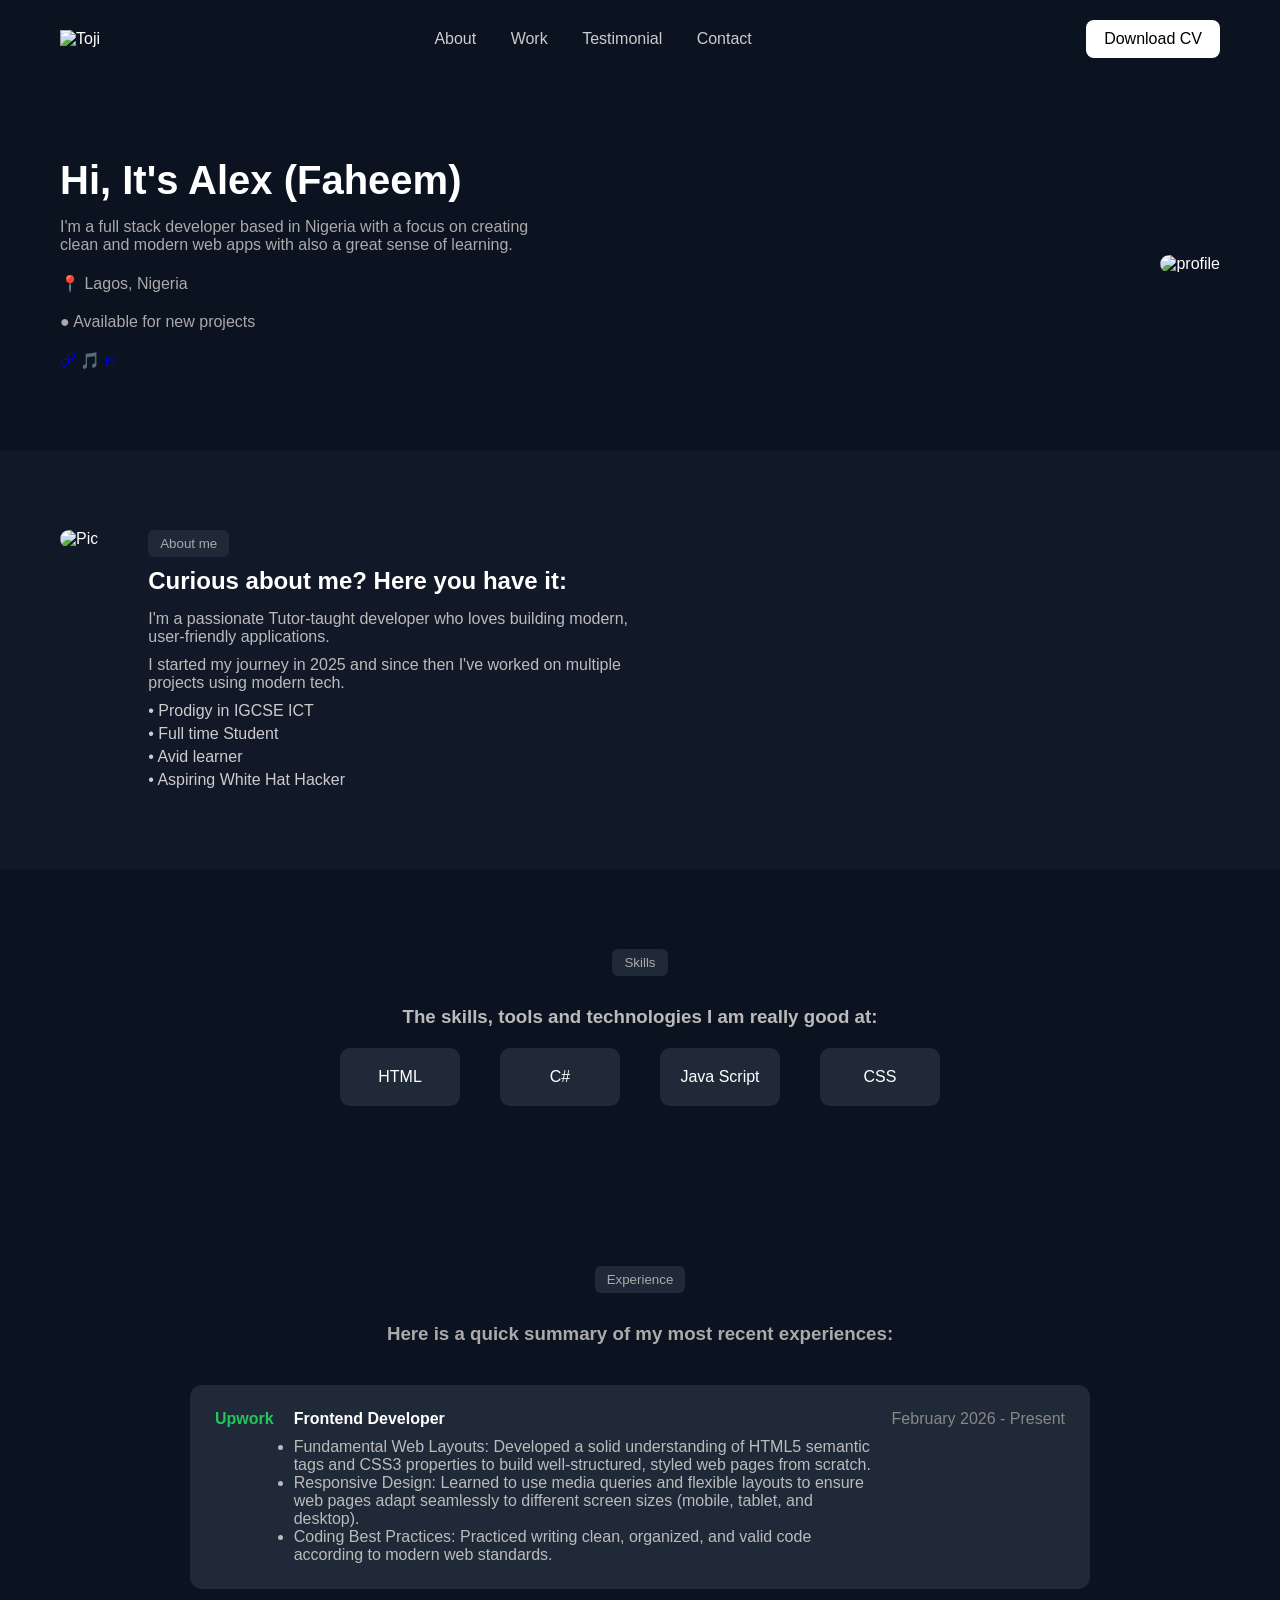
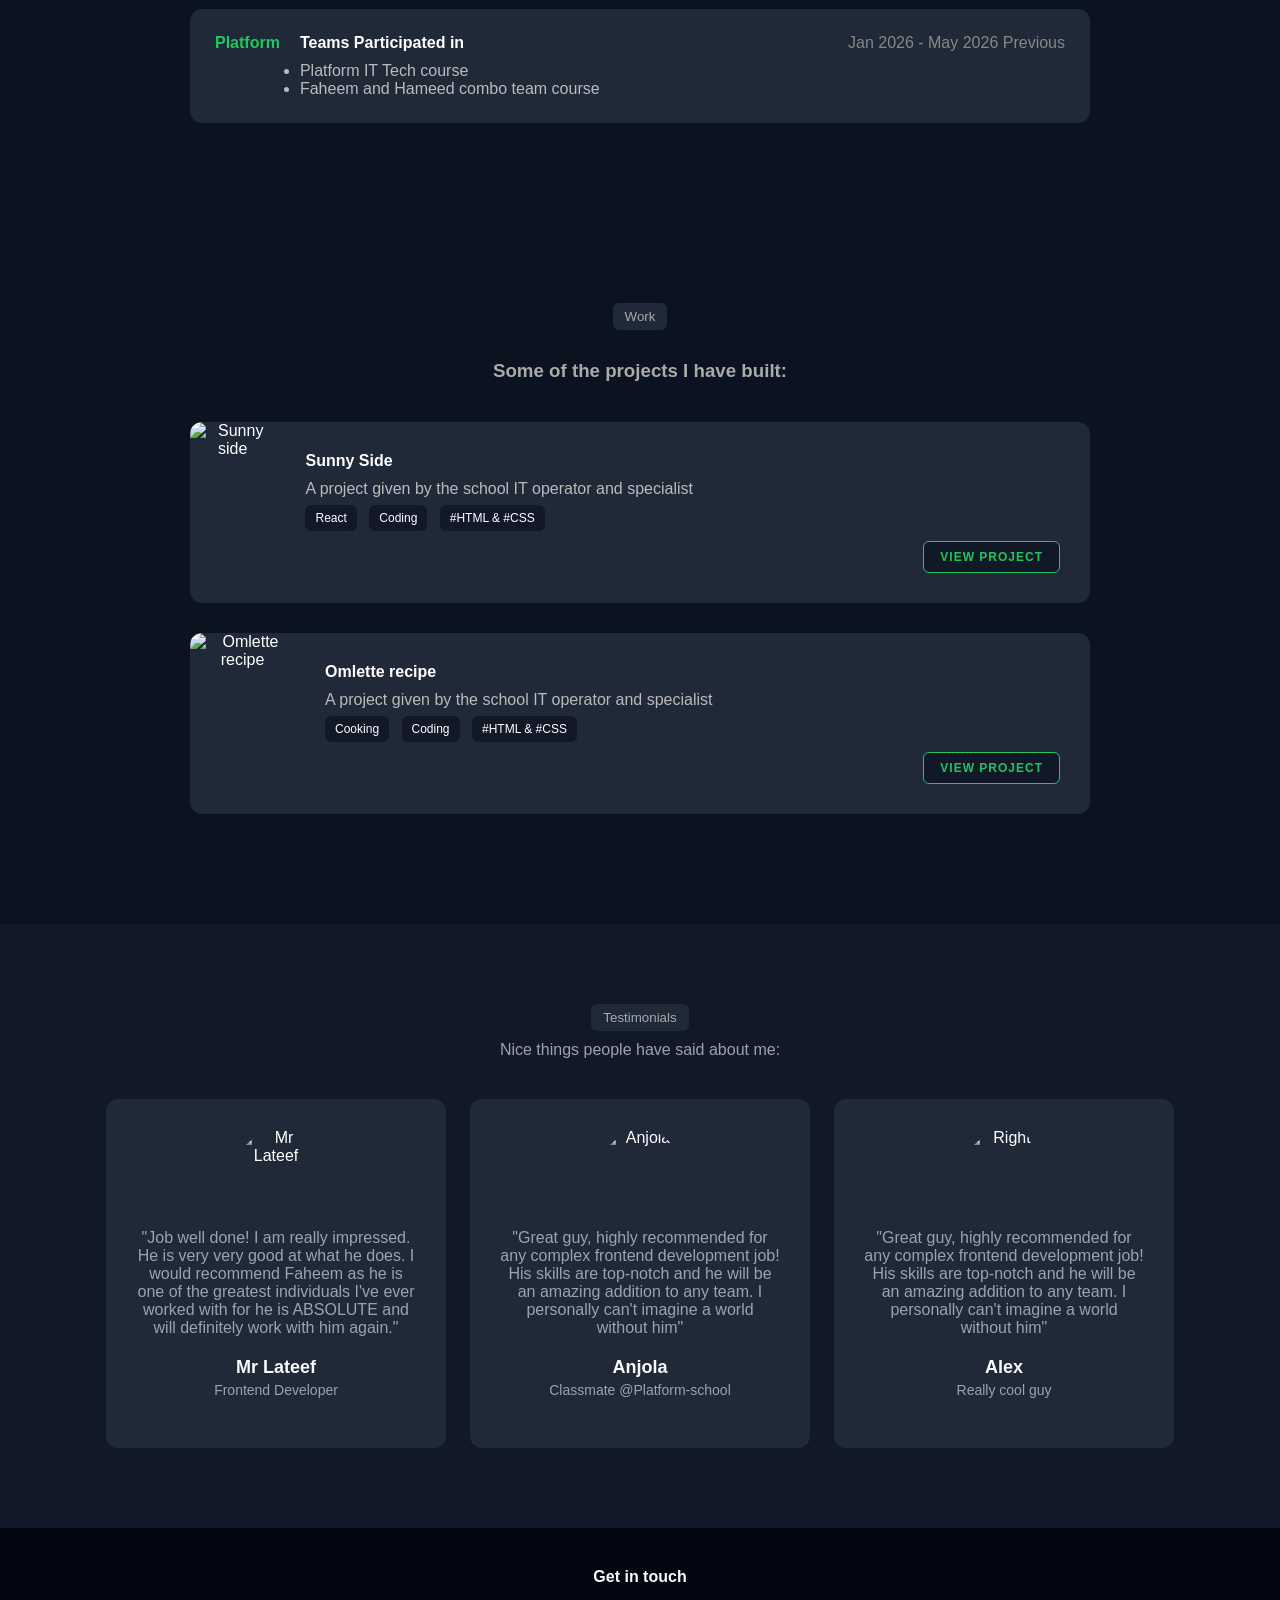
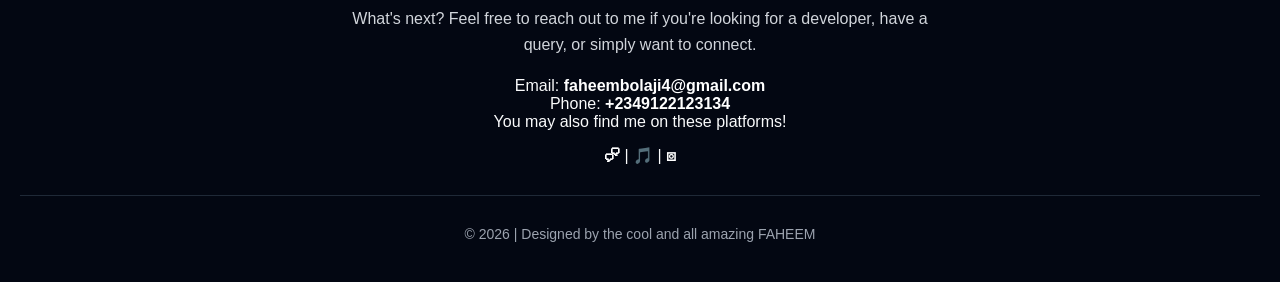
==== index.html @ 675ea179 "renamed our file names" ====
<!DOCTYPE html>
<html lang="en">
<head>
    <meta charset="UTF-8">
    <meta name="viewport" content="width=device-width, initial-scale=1.0">
    <title>Portfolio</title>
    <link rel="stylesheet" href="Website.css">
</head>
<body>

<header class="navbar">
    <div class="logo">
        <img src="./toji2.png" alt="Toji">
    </div>
    <nav>
        <a href="#about">About</a>
        <a href="#work">Work</a>
        <a href="#testimonials">Testimonial</a>
        <a href="#contact">Contact</a>
    </nav>
    <a href="#" class="btn">Download CV</a>
</header>

<section class="hero">
    <div class="hero-text">
        <h1>Hi, It's Alex (Faheem)</h1>
        <p>
            I'm a full stack developer based in Nigeria with a focus on creating
            clean and modern web apps with also a great sense of learning.
        </p>

        <div class="status">
            <p>📍 Lagos, Nigeria</p>
            <p class="green">● Available for new projects</p>
        </div>

        <div class="socials">
            <span><a href="https://www.whatsapp.com/">🗪</a></span>
            <span><a href="https://www.tiktok.com/@bnk_void1">🎵</a></span>
            <span><a href="https://www.instagram.com/alex_aloneeee/">⧇</a></span>
        </div>
    </div>

    <div class="hero-img">
        <img src="./toji2.png" alt="profile">
    </div>
</section>

<section id="about" class="about">
    <div class="about-img">
        <img src="./toji2.png" alt="Pic">
    </div>

    <div class="about-text">
        <button class="small-btn">About me</button>
        <h2>Curious about me? Here you have it:</h2>
        <p>
            I'm a passionate Tutor-taught developer who loves building
            modern, user-friendly applications.
        </p>
        <p>
            I started my journey in 2025 and since then I've worked on
            multiple projects using modern tech.
        </p>

        <div class="tags">
            <span>• Prodigy in IGCSE ICT</span>
            <span>• Full time Student</span>
            <span>• Avid learner</span>
            <span>• Aspiring White Hat Hacker</span>
        </div>
    </div>
</section>

<section class="skills">
    <button class="small-btn">Skills</button>
    <h3>The skills, tools and technologies I am really good at:</h3>

    <div class="skills-grid">
        <div>HTML</div>
        <div>C#</div>
        <div>Java Script</div>
        <div>CSS</div>
    </div>
</section>

<section class="experience">
    <button class="small-btn">Experience</button>
    <h3>Here is a quick summary of my most recent experiences:</h3>

    <div class="exp-card">
        <div class="exp-left">Upwork</div>
        <div class="exp-middle">
            <h4>Frontend Developer</h4>
            <ul>
                <li>Fundamental Web Layouts: Developed a solid understanding of HTML5 semantic tags and CSS3 properties to build well-structured, styled web pages from scratch.</li>
                <li>Responsive Design: Learned to use media queries and flexible layouts to ensure web pages adapt seamlessly to different screen sizes (mobile, tablet, and desktop).</li>
                <li>Coding Best Practices: Practiced writing clean, organized, and valid code according to modern web standards.</li>
            </ul>
        </div>
        <div class="exp-right">February 2026 - Present</div>
    </div>

    <div class="exp-card">
        <div class="exp-left">Platform</div>
        <div class="exp-middle">
            <h4>Teams Participated in</h4>
            <ul>
                <li>Platform IT Tech course</li>
                <li>Faheem and Hameed combo team course</li>
            </ul>
        </div>
        <div class="exp-right">Jan 2026 - May 2026 Previous</div>
    </div>
</section>

<section id="work" class="work">
    <button class="small-btn">Work</button>
    <h3>Some of the projects I have built:</h3>

    <div class="project-card">
        <div class="project-img">
            <img src="./portfolio 1.png" alt="Sunny side">
        </div>
        <div class="project-info">
            <h4>Sunny Side</h4>
            <p>A project given by the school IT operator and specialist</p>
            <div class="tech-tags">
                <span>React</span>
                <span>Coding</span>
                <span>#HTML & #CSS</span>
            </div>
            <a href="#" class="view-project-btn">VIEW PROJECT</a>
        </div>
    </div>

    <div class="project-card">
        <div class="project-img">
            <img src="./desktop-design.jpg" alt="Omlette recipe">
        </div>
        <div class="project-info">
            <h4>Omlette recipe</h4>
            <p>A project given by the school IT operator and specialist</p>
            <div class="tech-tags">
                <span>Cooking</span>
                <span>Coding</span>
                <span>#HTML & #CSS</span>
            </div>
            <a href="#" class="view-project-btn">VIEW PROJECT</a>
        </div>
    </div>
</section>

<section id="testimonials" class="testimonials">
    <button class="small-btn">Testimonials</button>
    <p class="subtitle">Nice things people have said about me:</p>
    
    <div class="testimonials-grid">
        <div class="testimonial-card">
            <div class="avatar-pic">
                <img src="./Mr Lateef.png" alt="Mr Lateef">
            </div>
            <p>"Job well done! I am really impressed. He is very very good at what he does. I would recommend Faheem as he is one of the greatest individuals I've ever worked with for he is ABSOLUTE and will definitely work with him again."</p>
            <h4>Mr Lateef</h4>
            <p class="title">Frontend Developer</p>
        </div>
        
        <div class="testimonial-card">
            <div class="avatar-pic">
                <img src="./Screenshot 2026-04-17 003725.png" alt="Anjola">
            </div>
            <p>"Great guy, highly recommended for any complex frontend development job! His skills are top-notch and he will be an amazing addition to any team. I personally can't imagine a world without him"</p>
            <h4>Anjola</h4>
            <p class="title">Classmate @Platform-school</p>
        </div>

        <div class="testimonial-card">
            <div class="avatar-pic">
                <img src="./Screenshot 2026-02-02 084126.png" alt="Right">
            </div>
            <p>"Great guy, highly recommended for any complex frontend development job! His skills are top-notch and he will be an amazing addition to any team. I personally can't imagine a world without him"</p>
            <h4>Alex</h4>
            <p class="title">Really cool guy</p>
        </div>
    </div>
</section>

<footer id="contact">
    <p><strong>Get in touch</strong></p>
    <h3>What's next? Feel free to reach out to me if you're looking for a developer, have a query, or simply want to connect.</h3>
    
    <p>Email: <a href="mailto:faheembolaji4@gmail.com">faheembolaji4@gmail.com</a></p>
    <p>Phone: <a href="tel:+2349122123134">+2349122123134</a></p>
    
    <p>You may also find me on these platforms!</p>
    <p class="footer-socials">
        <a href="https://www.whatsapp.com/">🗪</a> |
        <a href="https://www.tiktok.com/@bnk_void1">🎵</a> | 
        <a href="https://www.instagram.com/alex_aloneeee/">⧇</a>
    </p>
    
    <hr>
    <p class="copyright">&copy; 2026 | Designed by the cool and all amazing FAHEEM</p>
</footer>   

</body>
</html>
---- Website.css ----
html {
    scroll-behavior: smooth;
}

* {
    margin: 0;
    padding: 0;
    box-sizing: border-box;
    font-family: Arial, sans-serif;
}

body {
    background: #0b1220;
    color: white;
}

.navbar {
    display: flex;
    justify-content: space-between;
    align-items: center;
    padding: 20px 60px;
}

.navbar .logo img {
    height: 40px;
    width: auto;
}

.navbar nav a {
    margin: 0 15px;
    color: #ccc;
    text-decoration: none;
    transition: color 0.3s ease;
}

.navbar nav a:hover {
    color: #22c55e;
}

.btn {
    background: #fff;
    color: #000;
    padding: 10px 18px;
    border: none;
    border-radius: 8px;
    cursor: pointer;
    display: inline-block;
    text-decoration: none;
    transition: background-color 0.3s ease, color 0.3s ease;
}

.btn:hover {
    background: #22c55e;
    color: #0b1220;
}

.hero {
    display: flex;
    justify-content: space-between;
    align-items: center;
    padding: 80px 60px;
}

.hero-text {
    max-width: 500px;
}

.hero-text h1 {
    font-size: 40px;
    margin-bottom: 15px;
}

.hero-text p {
    color: #aaa;
    margin-bottom: 20px;
}

.status {
    margin-bottom: 15px;
}

.green {
    color: #22c55e;
}

.socials span a {
    text-decoration: none;
    display: inline-block;
    transition: transform 0.3s ease;
}

.socials span a:hover {
    transform: scale(1.2);
}

.hero-img img {
    width: 250px;
    border-radius: 10px;
}

.about {
    display: flex;
    gap: 50px;
    padding: 80px 60px;
    background: #111827;
}

.about-img img {
    width: 300px;
    border-radius: 10px;
}

.about-text {
    max-width: 500px;
}

.small-btn {
    background: #1f2937;
    border: none;
    padding: 6px 12px;
    border-radius: 6px;
    color: #aaa;
    margin-bottom: 10px;
    display: inline-block;
}

.about-text h2 {
    margin-bottom: 15px;
}

.about-text p {
    color: #bbb;
    margin-bottom: 10px;
}

.tags span {
    display: block;
    margin-top: 5px;
    color: #ccc;
}

.skills {
    text-align: center;
    padding: 80px 60px;
}

.skills h3 {
    margin: 20px 0;
    color: #bbb;
}

.skills-grid {
    display: grid;
    grid-template-columns: repeat(4, 1fr);
    gap: 40px;
    max-width: 600px;
    margin: auto;
    text-align: center;
}

.skills-grid div {
    background: #1f2937;
    padding: 20px;
    border-radius: 10px;
}

.experience {
    padding: 80px 60px;
    text-align: center;
}

.experience h3 {
    color: #aaa;
    margin: 20px 0 40px;
}

.exp-card {
    display: flex;
    justify-content: space-between;
    align-items: flex-start;
    background: #1f2937;
    padding: 25px;
    border-radius: 12px;
    margin: 20px auto;
    max-width: 900px;
    text-align: left;
}

.exp-left {
    color: #22c55e;
    font-weight: bold;
}

.exp-middle {
    flex: 1;
    margin: 0 20px;
}

.exp-middle h4 {
    margin-bottom: 10px;
}

.exp-middle ul {
    color: #bbb;
}

.exp-right {
    color: #888;
}

.work {
    padding: 80px 60px;
    text-align: center;
}

.work h3 {
    color: #aaa;
    margin: 20px 0 40px;
}

.project-card {
    display: flex;
    background: #1f2937;
    border-radius: 12px;
    overflow: hidden;
    max-width: 900px;
    margin: 0 auto 30px auto;
}

.project-img img {
    width: 350px;
    height: 100%;
    object-fit: cover;
}

.project-info {
    padding: 30px;
    text-align: left;
    display: flex;
    flex-direction: column;
    justify-content: space-between;
    width: 100%;
}

.project-info p {
    color: #bbb;
    margin: 10px 0;
}

.tech-tags span {
    background: #111827;
    padding: 6px 10px;
    border-radius: 6px;
    margin-right: 8px;
    font-size: 12px;
}

.view-project-btn {
    align-self: flex-end;
    margin-top: 15px;
    background: #111827;
    color: #22c55e;
    border: 1px solid #22c55e;
    padding: 8px 16px;
    border-radius: 6px;
    font-size: 12px;
    font-weight: bold;
    letter-spacing: 1px;
    text-decoration: none;
    transition: all 0.3s ease;
}

.view-project-btn:hover {
    background: #22c55e;
    color: #0b1220;
    box-shadow: 0 0 12px rgba(34, 197, 94, 0.4);
}

.testimonials {
    text-align: center;
    background-color: #111827;
    padding: 80px 60px;
}

.subtitle {
    color: #9ca3af;
    margin-bottom: 40px;
}

.testimonials-grid {
    display: flex;
    justify-content: center;
    gap: 24px;
    flex-wrap: wrap;
}

.testimonial-card {
    background-color: #1f2937;
    padding: 30px;
    border-radius: 12px;
    width: 340px;
    display: flex;
    flex-direction: column;
    align-items: center;
}

.avatar-pic {
    width: 80px;
    height: 80px;
    border-radius: 50%;
    overflow: hidden;
    margin-bottom: 20px;
    display: flex;
    align-items: center;
    justify-content: center;
}

.avatar-pic img {
    width: 100%;
    height: 100%;
    object-fit: cover;
}

.testimonial-card p {
    color: #9ca3af;
    margin-bottom: 20px;
    flex-grow: 1;
}

.testimonial-card h4 {
    font-size: 18px;
    margin-bottom: 4px;
    color: #f9fafb;
}

.testimonial-card .title {
    font-size: 14px;
}

footer {
    background-color: #030712;
    color: #f9fafb;
    padding: 40px 20px;
    text-align: center;
}

footer h3 {
    max-width: 600px;
    margin: 20px auto;
    color: #d1d5db;
    line-height: 1.6;
    font-weight: normal;
    font-size: 16px;
}

footer a {
    color: #ffffff;
    text-decoration: none;
    font-weight: bold;
    transition: color 0.3s ease;
}

footer a:hover {
    color: #38bdf8;
}

.footer-socials {
    margin-top: 15px;
}

.footer-socials a {
    transition: transform 0.3s ease;
    display: inline-block;
}

.footer-socials a:hover {
    transform: scale(1.2);
}

hr {
    border: 0;
    border-top: 1px solid #1f2937;
    margin: 30px 0;
}

.copyright {
    color: #9ca3af;
    font-size: 14px;
}
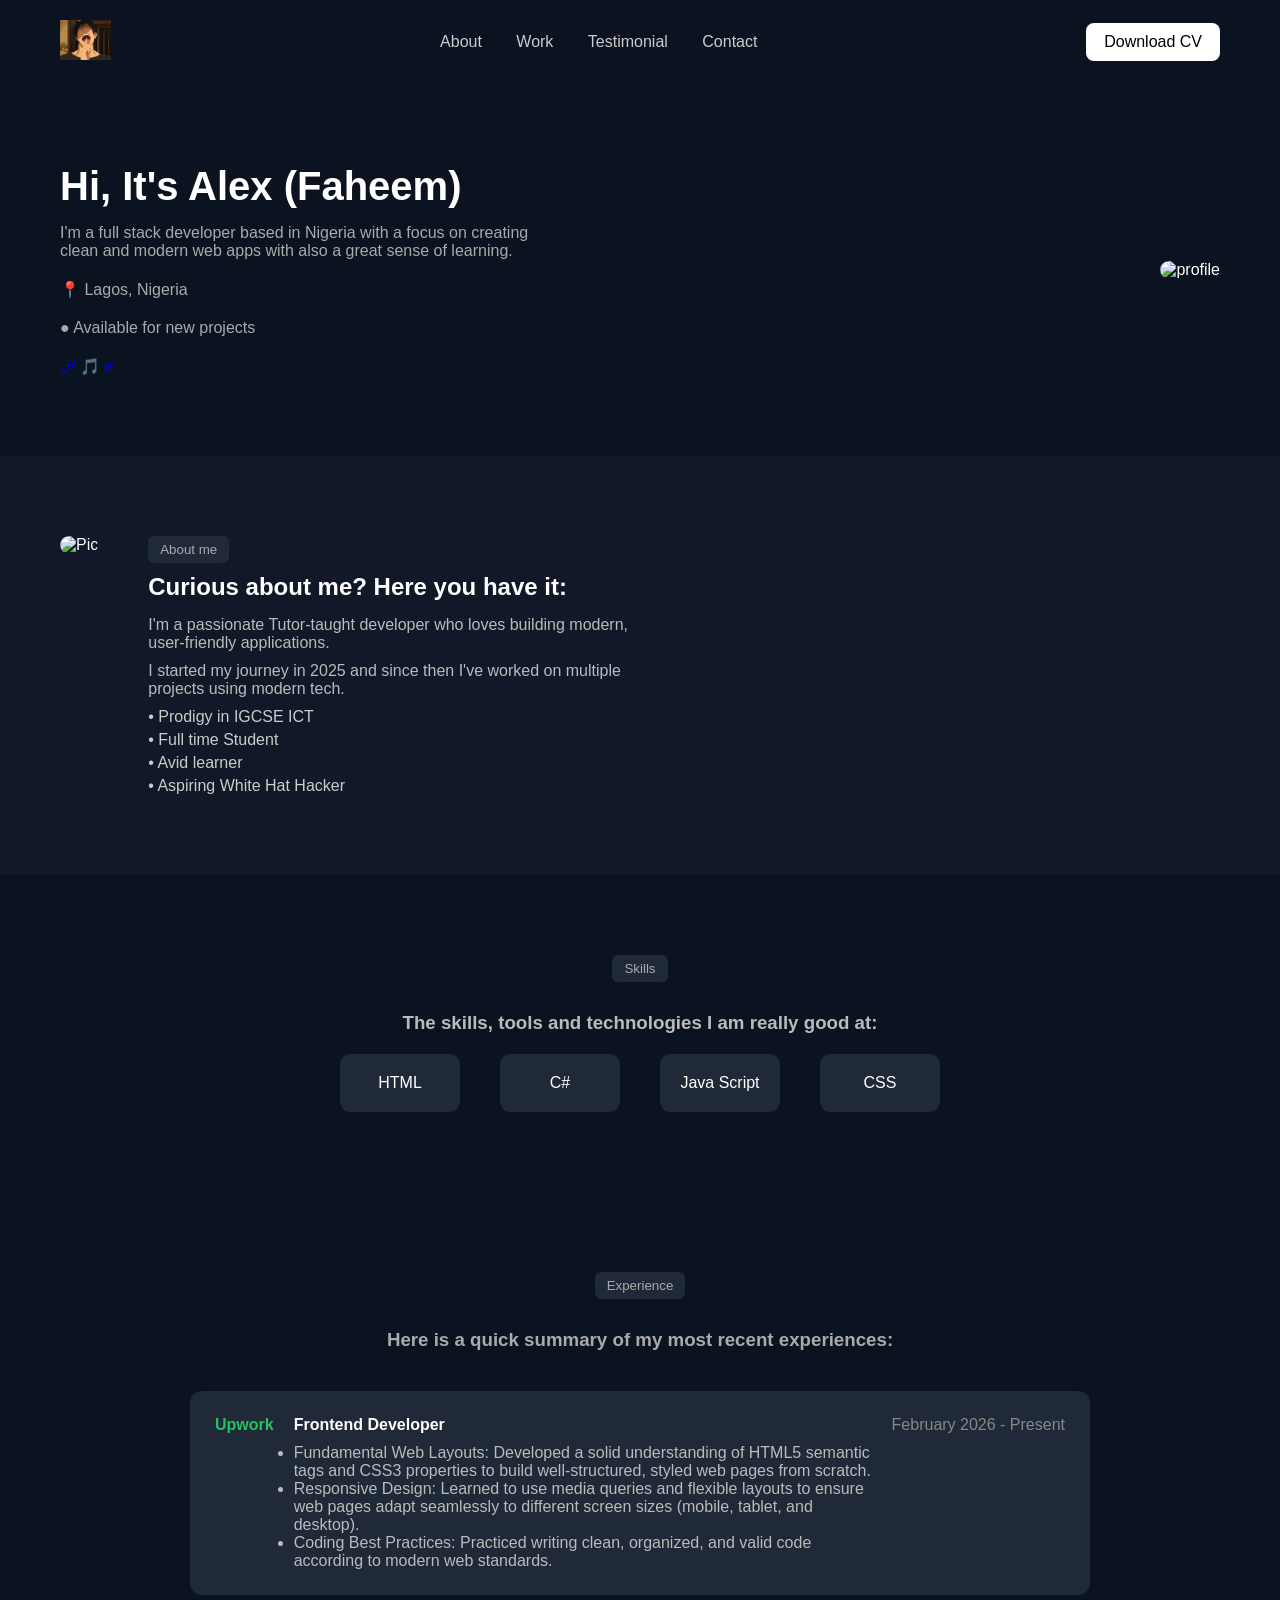
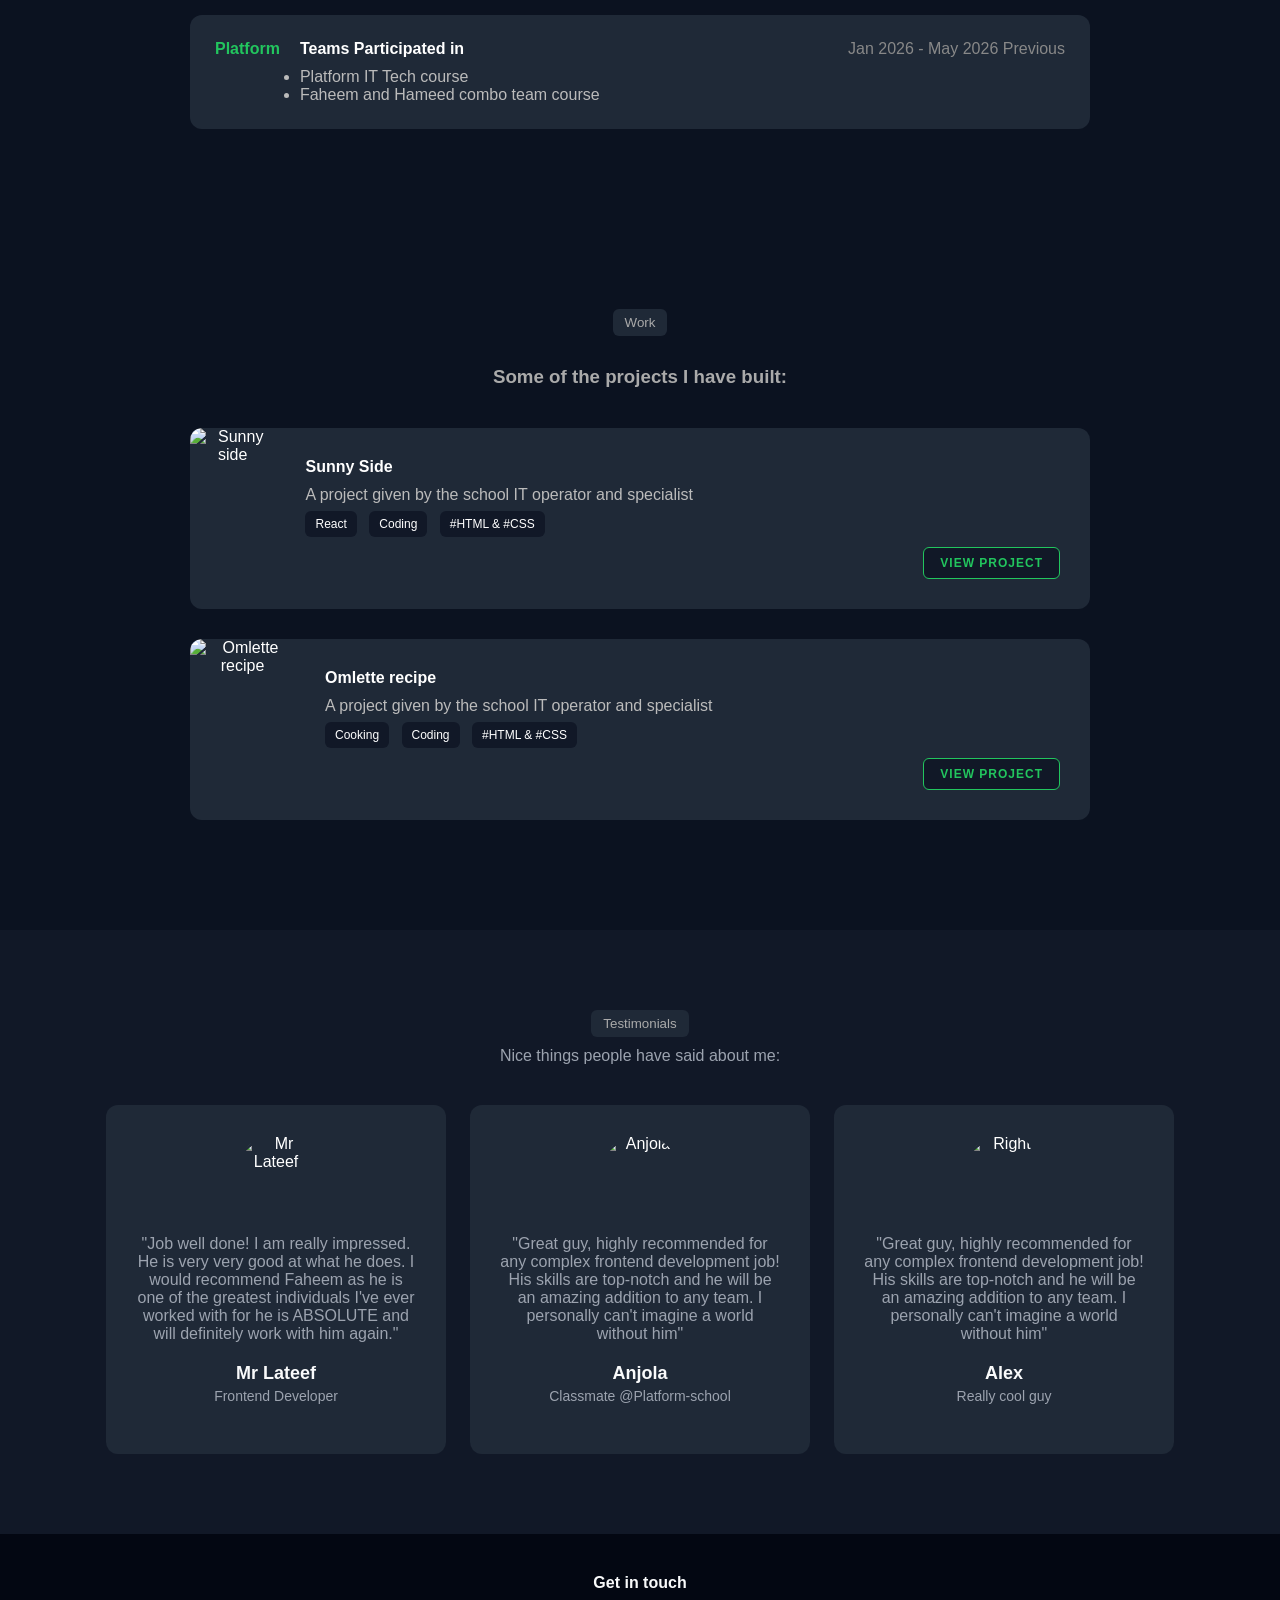
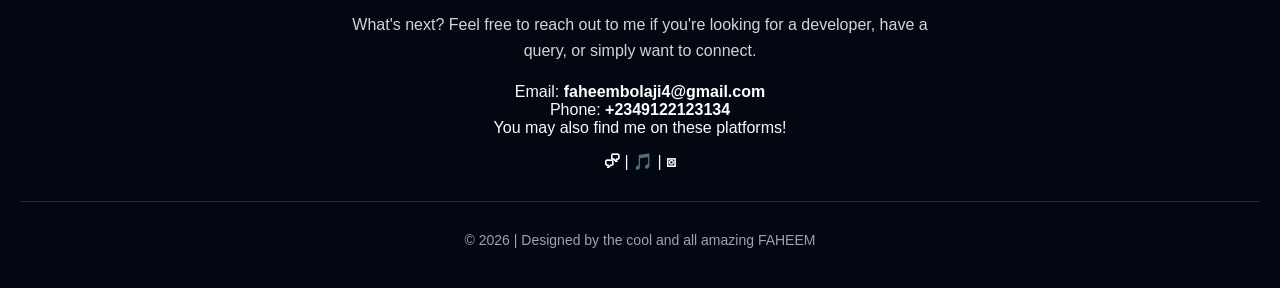
==== commit 39ea9e28: "Update index.html" ====
--- a/index.html
+++ b/index.html
@@ -4,13 +4,13 @@
     <meta charset="UTF-8">
     <meta name="viewport" content="width=device-width, initial-scale=1.0">
     <title>Portfolio</title>
-    <link rel="stylesheet" href="Website.css">
+    <link rel="stylesheet" href="style.css">
 </head>
 <body>
 
 <header class="navbar">
     <div class="logo">
-        <img src="./toji2.png" alt="Toji">
+        <img src="./Asset/toji2.png" alt="Toji">
     </div>
     <nav>
         <a href="#about">About</a>
@@ -204,4 +204,4 @@
 </footer>   
 
 </body>
-</html>+</html>
--- a/style.css
+++ b/style.css
@@ -0,0 +1,389 @@
+html {
+    scroll-behavior: smooth;
+}
+
+* {
+    margin: 0;
+    padding: 0;
+    box-sizing: border-box;
+    font-family: Arial, sans-serif;
+}
+
+body {
+    background: #0b1220;
+    color: white;
+}
+
+.navbar {
+    display: flex;
+    justify-content: space-between;
+    align-items: center;
+    padding: 20px 60px;
+}
+
+.navbar .logo img {
+    height: 40px;
+    width: auto;
+}
+
+.navbar nav a {
+    margin: 0 15px;
+    color: #ccc;
+    text-decoration: none;
+    transition: color 0.3s ease;
+}
+
+.navbar nav a:hover {
+    color: #22c55e;
+}
+
+.btn {
+    background: #fff;
+    color: #000;
+    padding: 10px 18px;
+    border: none;
+    border-radius: 8px;
+    cursor: pointer;
+    display: inline-block;
+    text-decoration: none;
+    transition: background-color 0.3s ease, color 0.3s ease;
+}
+
+.btn:hover {
+    background: #22c55e;
+    color: #0b1220;
+}
+
+.hero {
+    display: flex;
+    justify-content: space-between;
+    align-items: center;
+    padding: 80px 60px;
+}
+
+.hero-text {
+    max-width: 500px;
+}
+
+.hero-text h1 {
+    font-size: 40px;
+    margin-bottom: 15px;
+}
+
+.hero-text p {
+    color: #aaa;
+    margin-bottom: 20px;
+}
+
+.status {
+    margin-bottom: 15px;
+}
+
+.green {
+    color: #22c55e;
+}
+
+.socials span a {
+    text-decoration: none;
+    display: inline-block;
+    transition: transform 0.3s ease;
+}
+
+.socials span a:hover {
+    transform: scale(1.2);
+}
+
+.hero-img img {
+    width: 250px;
+    border-radius: 10px;
+}
+
+.about {
+    display: flex;
+    gap: 50px;
+    padding: 80px 60px;
+    background: #111827;
+}
+
+.about-img img {
+    width: 300px;
+    border-radius: 10px;
+}
+
+.about-text {
+    max-width: 500px;
+}
+
+.small-btn {
+    background: #1f2937;
+    border: none;
+    padding: 6px 12px;
+    border-radius: 6px;
+    color: #aaa;
+    margin-bottom: 10px;
+    display: inline-block;
+}
+
+.about-text h2 {
+    margin-bottom: 15px;
+}
+
+.about-text p {
+    color: #bbb;
+    margin-bottom: 10px;
+}
+
+.tags span {
+    display: block;
+    margin-top: 5px;
+    color: #ccc;
+}
+
+.skills {
+    text-align: center;
+    padding: 80px 60px;
+}
+
+.skills h3 {
+    margin: 20px 0;
+    color: #bbb;
+}
+
+.skills-grid {
+    display: grid;
+    grid-template-columns: repeat(4, 1fr);
+    gap: 40px;
+    max-width: 600px;
+    margin: auto;
+    text-align: center;
+}
+
+.skills-grid div {
+    background: #1f2937;
+    padding: 20px;
+    border-radius: 10px;
+}
+
+.experience {
+    padding: 80px 60px;
+    text-align: center;
+}
+
+.experience h3 {
+    color: #aaa;
+    margin: 20px 0 40px;
+}
+
+.exp-card {
+    display: flex;
+    justify-content: space-between;
+    align-items: flex-start;
+    background: #1f2937;
+    padding: 25px;
+    border-radius: 12px;
+    margin: 20px auto;
+    max-width: 900px;
+    text-align: left;
+}
+
+.exp-left {
+    color: #22c55e;
+    font-weight: bold;
+}
+
+.exp-middle {
+    flex: 1;
+    margin: 0 20px;
+}
+
+.exp-middle h4 {
+    margin-bottom: 10px;
+}
+
+.exp-middle ul {
+    color: #bbb;
+}
+
+.exp-right {
+    color: #888;
+}
+
+.work {
+    padding: 80px 60px;
+    text-align: center;
+}
+
+.work h3 {
+    color: #aaa;
+    margin: 20px 0 40px;
+}
+
+.project-card {
+    display: flex;
+    background: #1f2937;
+    border-radius: 12px;
+    overflow: hidden;
+    max-width: 900px;
+    margin: 0 auto 30px auto;
+}
+
+.project-img img {
+    width: 350px;
+    height: 100%;
+    object-fit: cover;
+}
+
+.project-info {
+    padding: 30px;
+    text-align: left;
+    display: flex;
+    flex-direction: column;
+    justify-content: space-between;
+    width: 100%;
+}
+
+.project-info p {
+    color: #bbb;
+    margin: 10px 0;
+}
+
+.tech-tags span {
+    background: #111827;
+    padding: 6px 10px;
+    border-radius: 6px;
+    margin-right: 8px;
+    font-size: 12px;
+}
+
+.view-project-btn {
+    align-self: flex-end;
+    margin-top: 15px;
+    background: #111827;
+    color: #22c55e;
+    border: 1px solid #22c55e;
+    padding: 8px 16px;
+    border-radius: 6px;
+    font-size: 12px;
+    font-weight: bold;
+    letter-spacing: 1px;
+    text-decoration: none;
+    transition: all 0.3s ease;
+}
+
+.view-project-btn:hover {
+    background: #22c55e;
+    color: #0b1220;
+    box-shadow: 0 0 12px rgba(34, 197, 94, 0.4);
+}
+
+.testimonials {
+    text-align: center;
+    background-color: #111827;
+    padding: 80px 60px;
+}
+
+.subtitle {
+    color: #9ca3af;
+    margin-bottom: 40px;
+}
+
+.testimonials-grid {
+    display: flex;
+    justify-content: center;
+    gap: 24px;
+    flex-wrap: wrap;
+}
+
+.testimonial-card {
+    background-color: #1f2937;
+    padding: 30px;
+    border-radius: 12px;
+    width: 340px;
+    display: flex;
+    flex-direction: column;
+    align-items: center;
+}
+
+.avatar-pic {
+    width: 80px;
+    height: 80px;
+    border-radius: 50%;
+    overflow: hidden;
+    margin-bottom: 20px;
+    display: flex;
+    align-items: center;
+    justify-content: center;
+}
+
+.avatar-pic img {
+    width: 100%;
+    height: 100%;
+    object-fit: cover;
+}
+
+.testimonial-card p {
+    color: #9ca3af;
+    margin-bottom: 20px;
+    flex-grow: 1;
+}
+
+.testimonial-card h4 {
+    font-size: 18px;
+    margin-bottom: 4px;
+    color: #f9fafb;
+}
+
+.testimonial-card .title {
+    font-size: 14px;
+}
+
+footer {
+    background-color: #030712;
+    color: #f9fafb;
+    padding: 40px 20px;
+    text-align: center;
+}
+
+footer h3 {
+    max-width: 600px;
+    margin: 20px auto;
+    color: #d1d5db;
+    line-height: 1.6;
+    font-weight: normal;
+    font-size: 16px;
+}
+
+footer a {
+    color: #ffffff;
+    text-decoration: none;
+    font-weight: bold;
+    transition: color 0.3s ease;
+}
+
+footer a:hover {
+    color: #38bdf8;
+}
+
+.footer-socials {
+    margin-top: 15px;
+}
+
+.footer-socials a {
+    transition: transform 0.3s ease;
+    display: inline-block;
+}
+
+.footer-socials a:hover {
+    transform: scale(1.2);
+}
+
+hr {
+    border: 0;
+    border-top: 1px solid #1f2937;
+    margin: 30px 0;
+}
+
+.copyright {
+    color: #9ca3af;
+    font-size: 14px;
+}
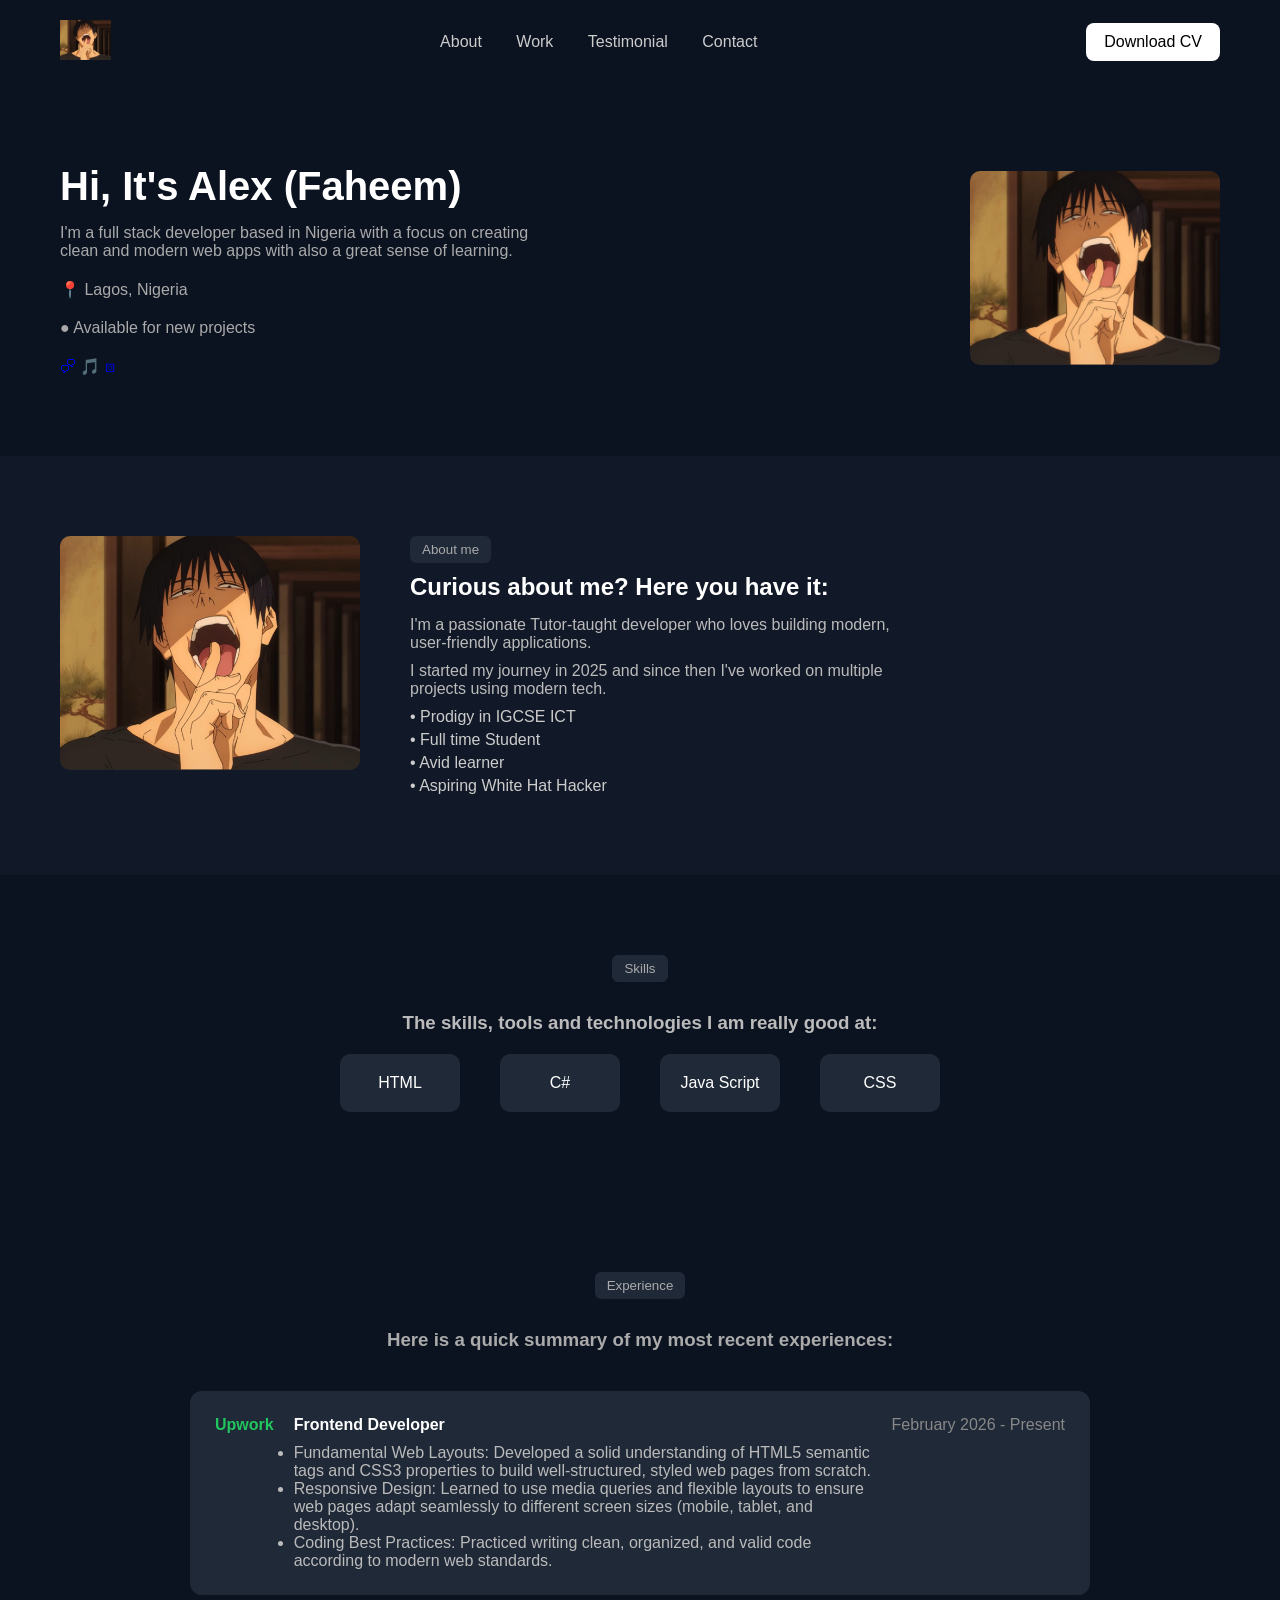
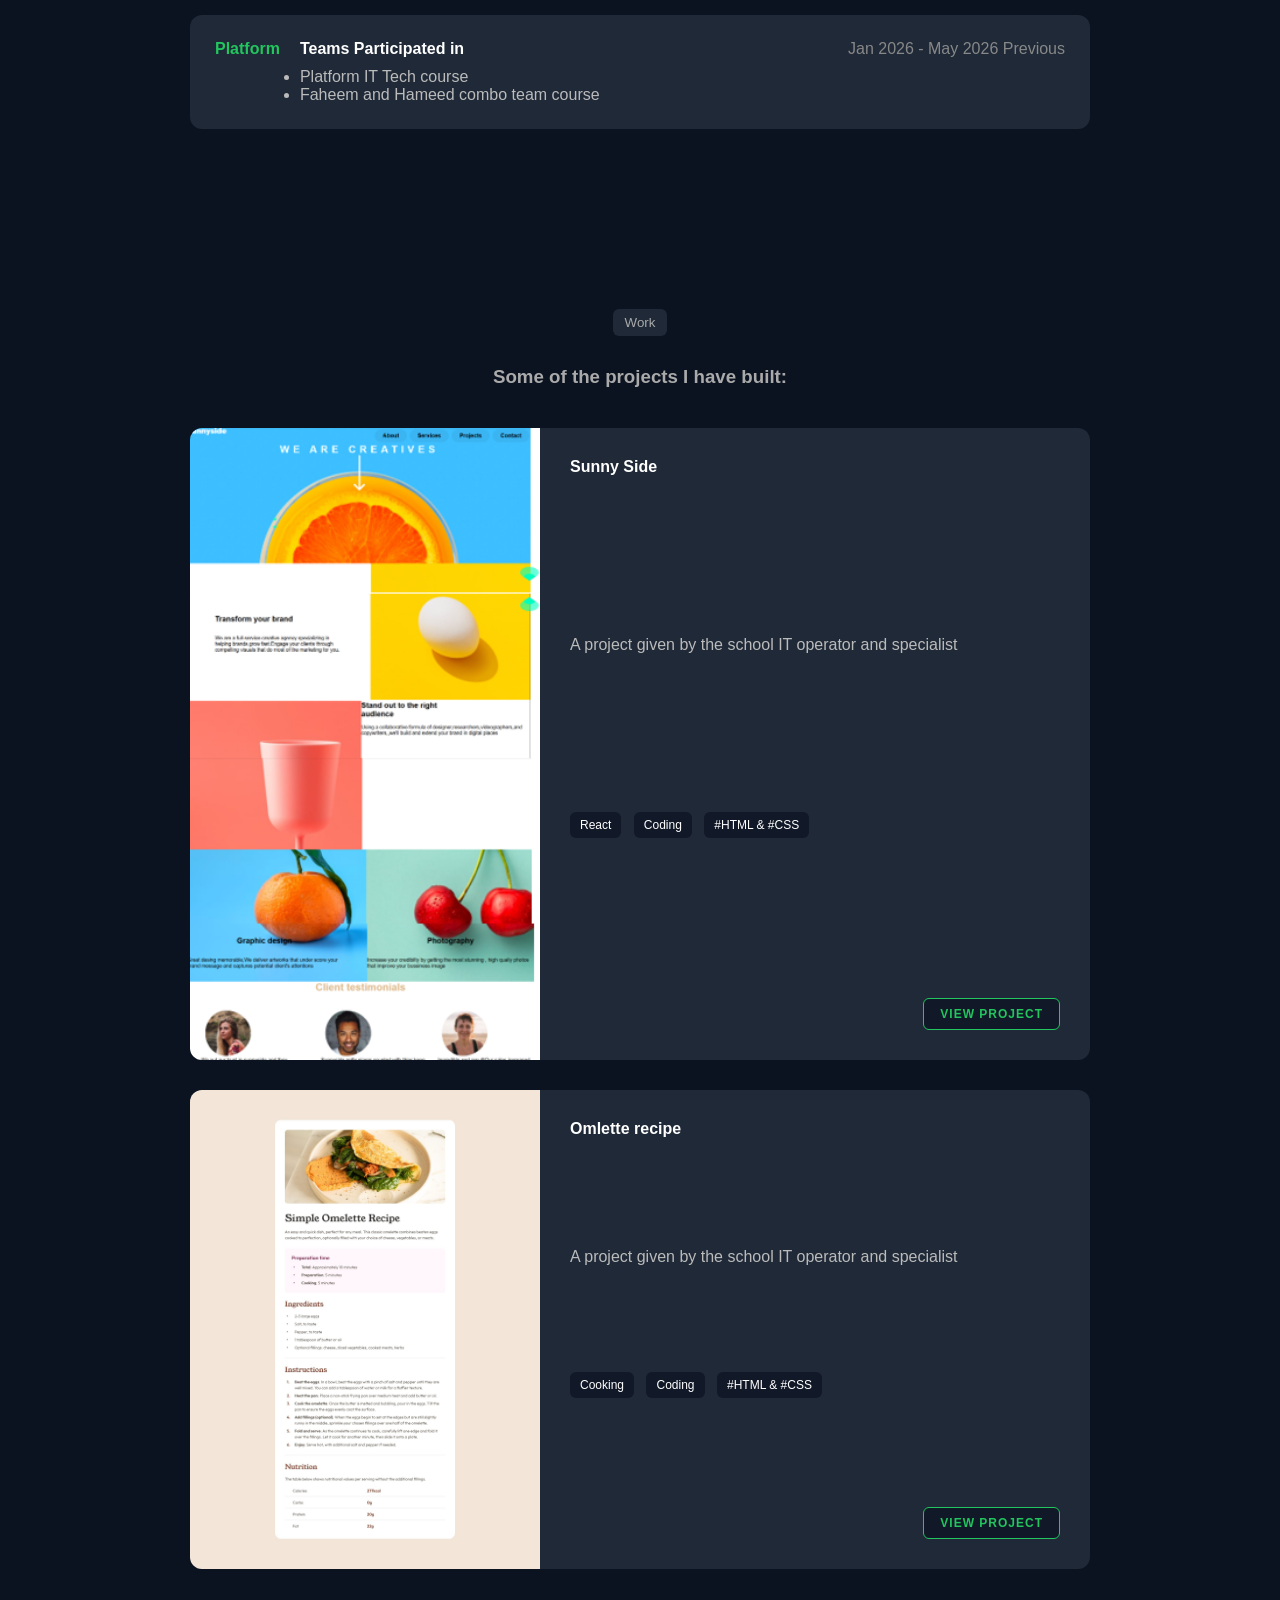
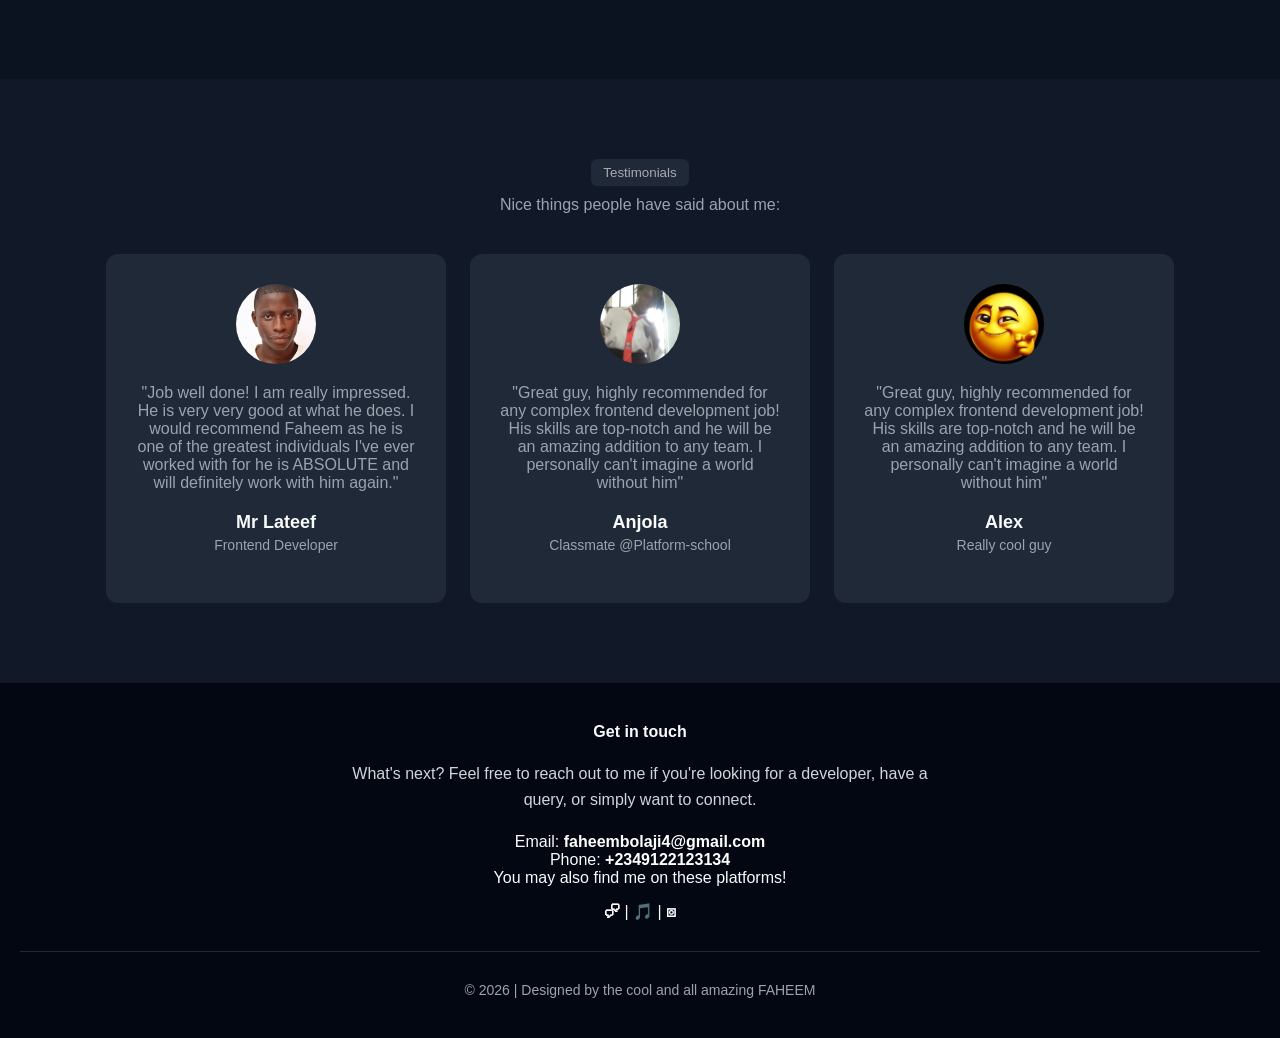
==== commit b3057f1c: "Update img link" ====
--- a/index.html
+++ b/index.html
@@ -42,13 +42,13 @@
     </div>
 
     <div class="hero-img">
-        <img src="./toji2.png" alt="profile">
+        <img src="./Asset/toji2.png" alt="profile">
     </div>
 </section>
 
 <section id="about" class="about">
     <div class="about-img">
-        <img src="./toji2.png" alt="Pic">
+        <img src="./Asset/toji2.png" alt="Pic">
     </div>
 
     <div class="about-text">
@@ -120,7 +120,7 @@
 
     <div class="project-card">
         <div class="project-img">
-            <img src="./portfolio 1.png" alt="Sunny side">
+            <img src="./Asset/portfolio 1.png" alt="Sunny side">
         </div>
         <div class="project-info">
             <h4>Sunny Side</h4>
@@ -136,7 +136,7 @@
 
     <div class="project-card">
         <div class="project-img">
-            <img src="./desktop-design.jpg" alt="Omlette recipe">
+            <img src="./Asset/desktop-design.jpg" alt="Omlette recipe">
         </div>
         <div class="project-info">
             <h4>Omlette recipe</h4>
@@ -158,7 +158,7 @@
     <div class="testimonials-grid">
         <div class="testimonial-card">
             <div class="avatar-pic">
-                <img src="./Mr Lateef.png" alt="Mr Lateef">
+                <img src="./Asset/Mr Lateef.png" alt="Mr Lateef">
             </div>
             <p>"Job well done! I am really impressed. He is very very good at what he does. I would recommend Faheem as he is one of the greatest individuals I've ever worked with for he is ABSOLUTE and will definitely work with him again."</p>
             <h4>Mr Lateef</h4>
@@ -167,7 +167,7 @@
         
         <div class="testimonial-card">
             <div class="avatar-pic">
-                <img src="./Screenshot 2026-04-17 003725.png" alt="Anjola">
+                <img src="./Asset/Screenshot 2026-04-17 003725.png" alt="Anjola">
             </div>
             <p>"Great guy, highly recommended for any complex frontend development job! His skills are top-notch and he will be an amazing addition to any team. I personally can't imagine a world without him"</p>
             <h4>Anjola</h4>
@@ -176,7 +176,7 @@
 
         <div class="testimonial-card">
             <div class="avatar-pic">
-                <img src="./Screenshot 2026-02-02 084126.png" alt="Right">
+                <img src="./Asset/Screenshot 2026-02-02 084126.png" alt="Right">
             </div>
             <p>"Great guy, highly recommended for any complex frontend development job! His skills are top-notch and he will be an amazing addition to any team. I personally can't imagine a world without him"</p>
             <h4>Alex</h4>
